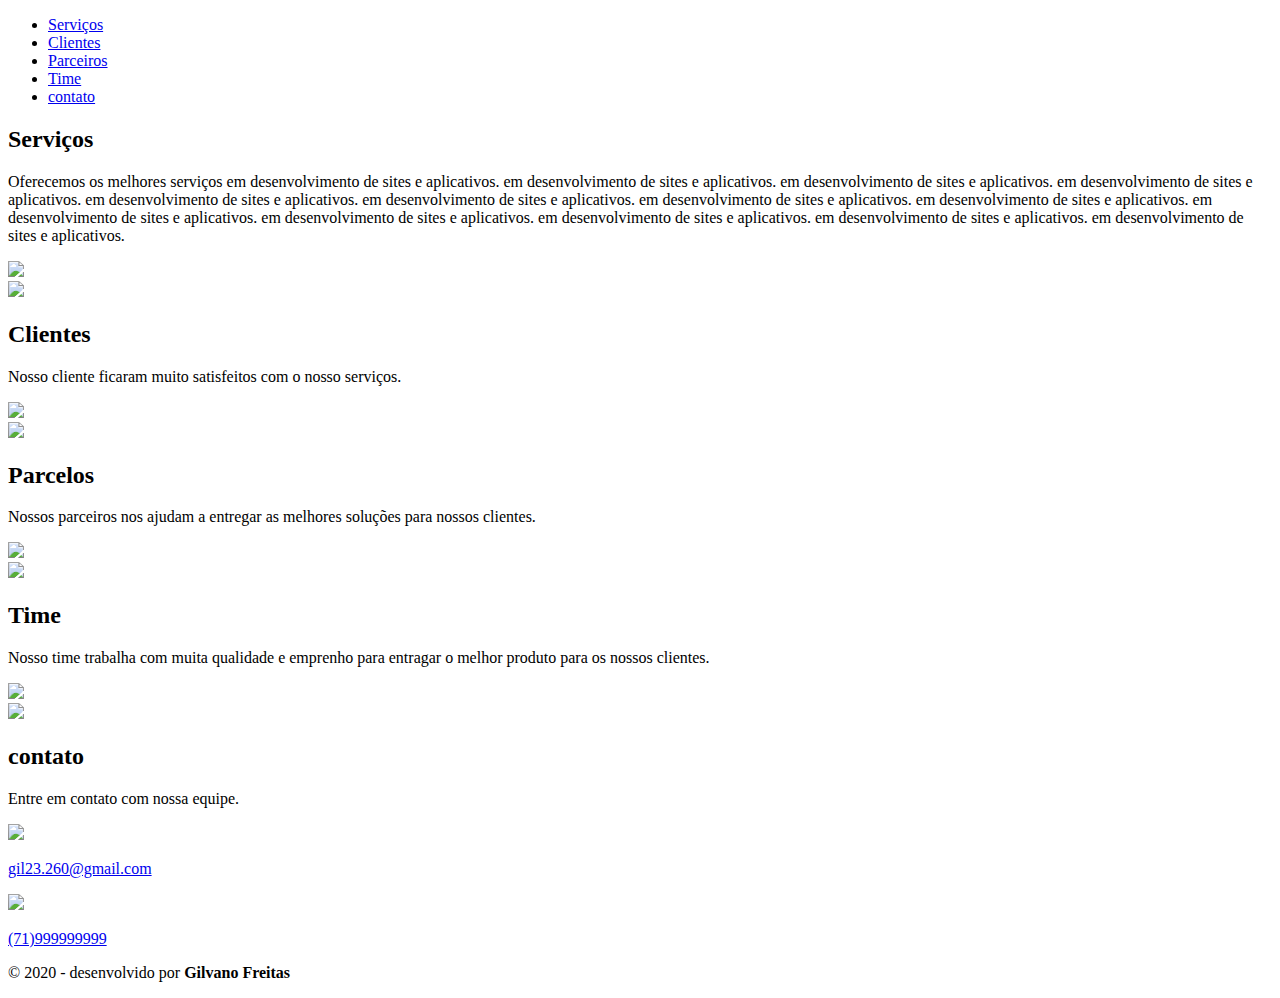
==== index.html @ 21cc779d "modificado header e corrigindo a indentação" ====
<!DOCTYPE html>
<html lang="pt-br">
    <head>
        <meta charset="utf-8">
        <title>Minha página</title>
        <link rel="stylesheet" type="text/css" href="css/style.css"
    </head>

    <body>
        <div id="container"><!--Container-->
           <header><!--header-->
                <nav><!--nav-->
                    <ul>
                        <li>
                            <a href="#servicos">Serviços</a>
                        </li>
                        <li>
                            <a href="#clientes">Clientes</a>
                        </li>
                        <li>
                            <a href="#parcelos">Parceiros</a>
                        </li>
                        <li>
                            <a href="#time">Time</a>
                        </li>
                        <li>
                            <a href="#contato">contato</a>
                        </li>
                    </ul>
                </nav><!--/nav-->
            </header><!--/header-->

           <div><!--Principal-->
                <div><!--Conteúdo-->
                    <section id="servicos">
                        <h2>Serviços</h2>
                        <p>
                            Oferecemos os melhores serviços
                            em desenvolvimento de sites e aplicativos.
                            em desenvolvimento de sites e aplicativos.
                            em desenvolvimento de sites e aplicativos.
                            em desenvolvimento de sites e aplicativos.
                            em desenvolvimento de sites e aplicativos.
                            em desenvolvimento de sites e aplicativos.
                            em desenvolvimento de sites e aplicativos.
                            em desenvolvimento de sites e aplicativos.
                            em desenvolvimento de sites e aplicativos.
                            em desenvolvimento de sites e aplicativos.
                            em desenvolvimento de sites e aplicativos.
                            em desenvolvimento de sites e aplicativos.
                            em desenvolvimento de sites e aplicativos.
        
                        </p>
                        <div>
                            <img src="img/site.jpg" class="img_padrao">
                        </div>
                        <div>
                            <img src="img/app.jpg" class="img_padrao">
                        </div>
                    </section>
        
                    <section id="clientes">
                        <h2>Clientes</h2>
                        <p>
                            Nosso cliente ficaram muito satisfeitos com o nosso serviços.
                        </p>
                        <div>
                            <img src="img/cliente1.jpg" class="img_padrao">
                        </div>
                        <div>
                            <img src="img/cliente2.jpg"class="img_padrao">
                        </div>
                    </section>
        
                    <section id="parceiros">
                        <h2>Parcelos</h2>
                        <p>
                            Nossos parceiros nos ajudam a entregar 
                            as melhores soluções para nossos clientes. 
                        </p>
                        <div>
                            <a href="https://digitalinnovation.one/" target="_blank"><!--t. blank = faz com que se abra em outra abra-->
                                <img src="img/digitalinnivationone.png" width="130px">
                            </a>
                        </div>
                            <a href="https://academia.pne.pt/"  target="_blank"><!--t. blank = faz com que se abra em outra abra-->
                                <img src="img/academiapme.png" width="130px">
                            </a>
                    </section>
        
                    <section id="time">
                        <h2>Time</h2>
                        <p>
                            Nosso time trabalha com muita qualidade 
                            e emprenho para entragar o melhor produto para os nossos clientes. 
                        </p>
                        <div>
                            <img src="img/time1.jpg" class="img_padrao">
                        </div>
                        <div>
                            <img src="img/time2.jpg" class="img_padrao">
                        </div>
        
                    </section>
        
                    <section id="contato">
                        <h2>contato</h2>
                        <p>
                            Entre em contato com nossa equipe.
                        </p>
                        <div>
                            <img src="img/email.png" class="logo">
                            <p>
                                <a href="mailto:gil23.260@gmail.com">gil23.260@gmail.com</a>
                            </p><!--encaminha para o seu email -->
        
                        </div>
                        <div>
                            <img src="img/fone.jpeg"  class="logo">
                            <p>
                                <a href="tel:71999999999">(71)999999999</a>
                            </p>
                        </div>
                    </section>
                </div><!--/Conteúdo-->
           </div><!--/Principal-->

            <footer>
                <p>
                    &copy; 2020 - desenvolvido por <b> Gilvano Freitas</b>
                </p>
            </footer>
        </div><!--/Container-->
    </body>
</html>
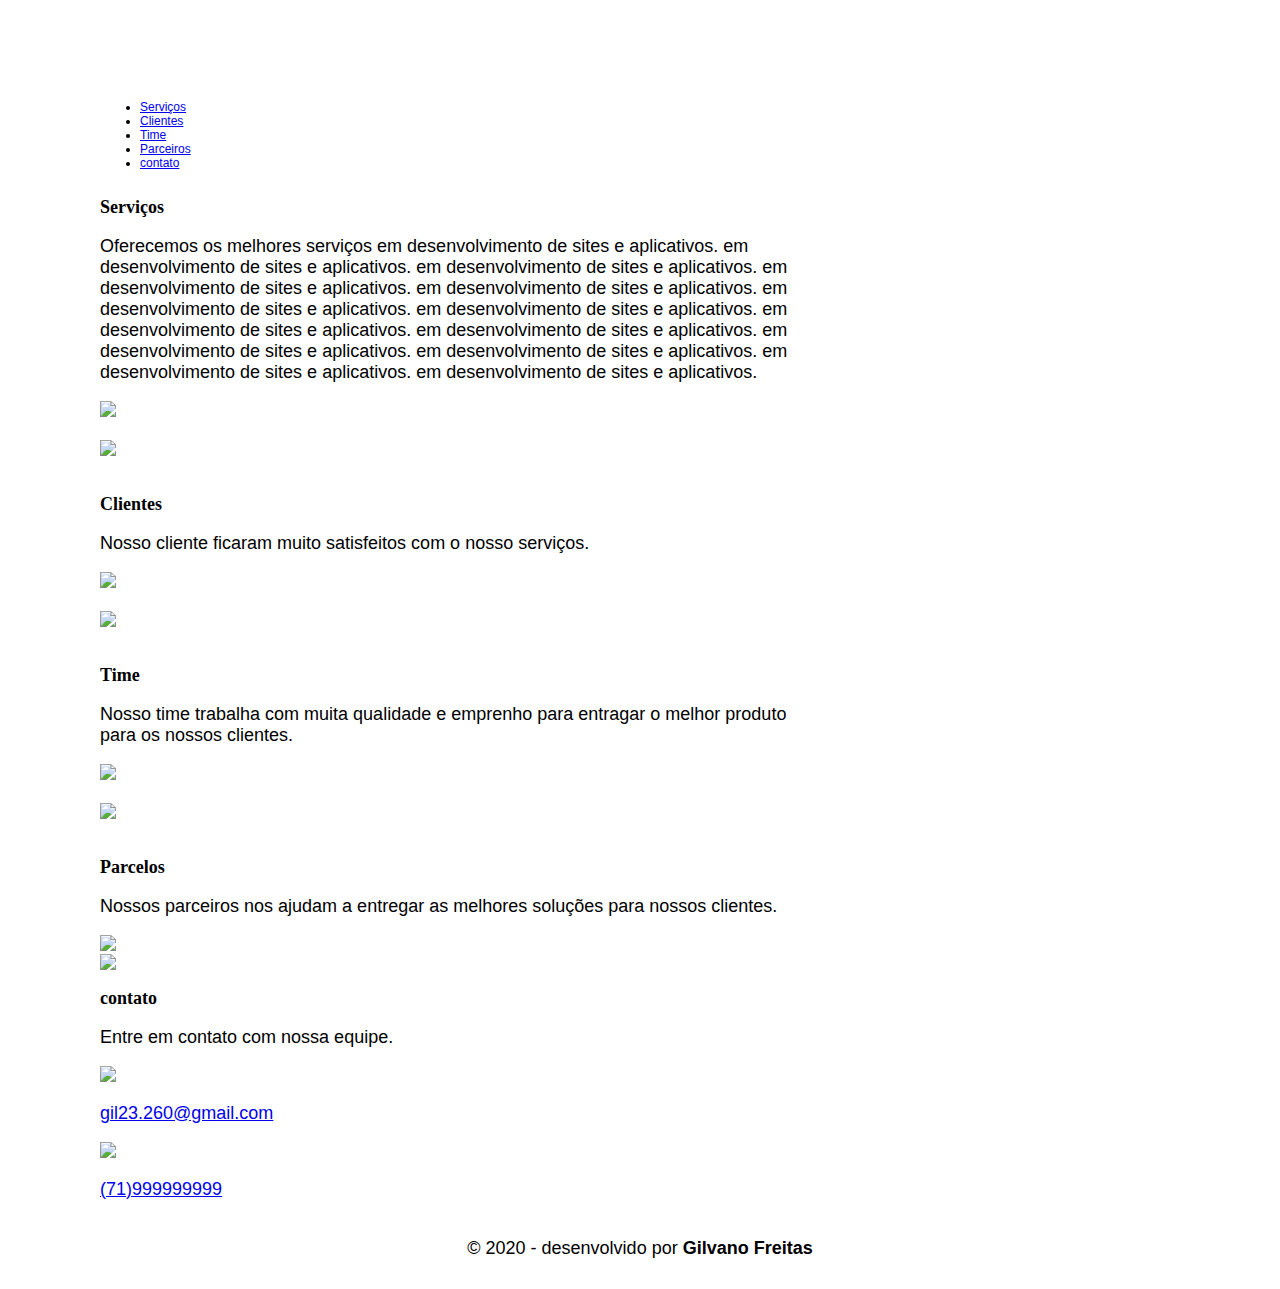
==== commit b1a0516f: "Melhorando o header, footer e conteúdo" ====
--- a/index.html
+++ b/index.html
@@ -14,15 +14,19 @@
                         <li>
                             <a href="#servicos">Serviços</a>
                         </li>
+
                         <li>
                             <a href="#clientes">Clientes</a>
                         </li>
+                        
+                        <li>
+                            <a href="#time">Time</a>
+                        </li>
+
                         <li>
                             <a href="#parcelos">Parceiros</a>
                         </li>
-                        <li>
-                            <a href="#time">Time</a>
-                        </li>
+                        
                         <li>
                             <a href="#contato">contato</a>
                         </li>
@@ -31,7 +35,7 @@
             </header><!--/header-->
 
            <div><!--Principal-->
-                <div><!--Conteúdo-->
+                <div id="conteudo"><!--Conteúdo-->
                     <section id="servicos">
                         <h2>Serviços</h2>
                         <p>
@@ -72,6 +76,21 @@
                         </div>
                     </section>
         
+                    <section id="time">
+                        <h2>Time</h2>
+                        <p>
+                            Nosso time trabalha com muita qualidade 
+                            e emprenho para entragar o melhor produto para os nossos clientes. 
+                        </p>
+                        <div>
+                            <img src="img/time1.jpg" class="img_padrao">
+                        </div>
+                        <div>
+                            <img src="img/time2.jpg" class="img_padrao">
+                        </div>
+        
+                    </section>
+
                     <section id="parceiros">
                         <h2>Parcelos</h2>
                         <p>
@@ -86,21 +105,6 @@
                             <a href="https://academia.pne.pt/"  target="_blank"><!--t. blank = faz com que se abra em outra abra-->
                                 <img src="img/academiapme.png" width="130px">
                             </a>
-                    </section>
-        
-                    <section id="time">
-                        <h2>Time</h2>
-                        <p>
-                            Nosso time trabalha com muita qualidade 
-                            e emprenho para entragar o melhor produto para os nossos clientes. 
-                        </p>
-                        <div>
-                            <img src="img/time1.jpg" class="img_padrao">
-                        </div>
-                        <div>
-                            <img src="img/time2.jpg" class="img_padrao">
-                        </div>
-        
                     </section>
         
                     <section id="contato">
--- a/css/style.css
+++ b/css/style.css
@@ -0,0 +1,48 @@
+body {
+    background:white;
+    font: 12px "Lucida Grande", "Lucida Sans unicode", Arial, sans-serif;
+}
+
+#container {
+    width: 1080px;
+    margin: 0 auto;
+}
+
+header {
+    margin-top: 100px;
+}
+
+#conteudo {
+    width: 710px;
+    float: left;
+    margin-bottom: 20px;
+}
+
+h1 {
+    color: red;
+    font-family: fantasy; 
+}
+
+h2 {
+    font-family: fantasy; 
+}
+
+p {
+    font-size: 18px;
+}
+
+.img_padrao {
+    margin-bottom: 20px;
+    width: 300px;
+}
+
+.logo {
+    width: 30px;
+}
+
+footer {
+    clear: both;
+    margin-bottom: 30px;
+    text-align: center;
+
+}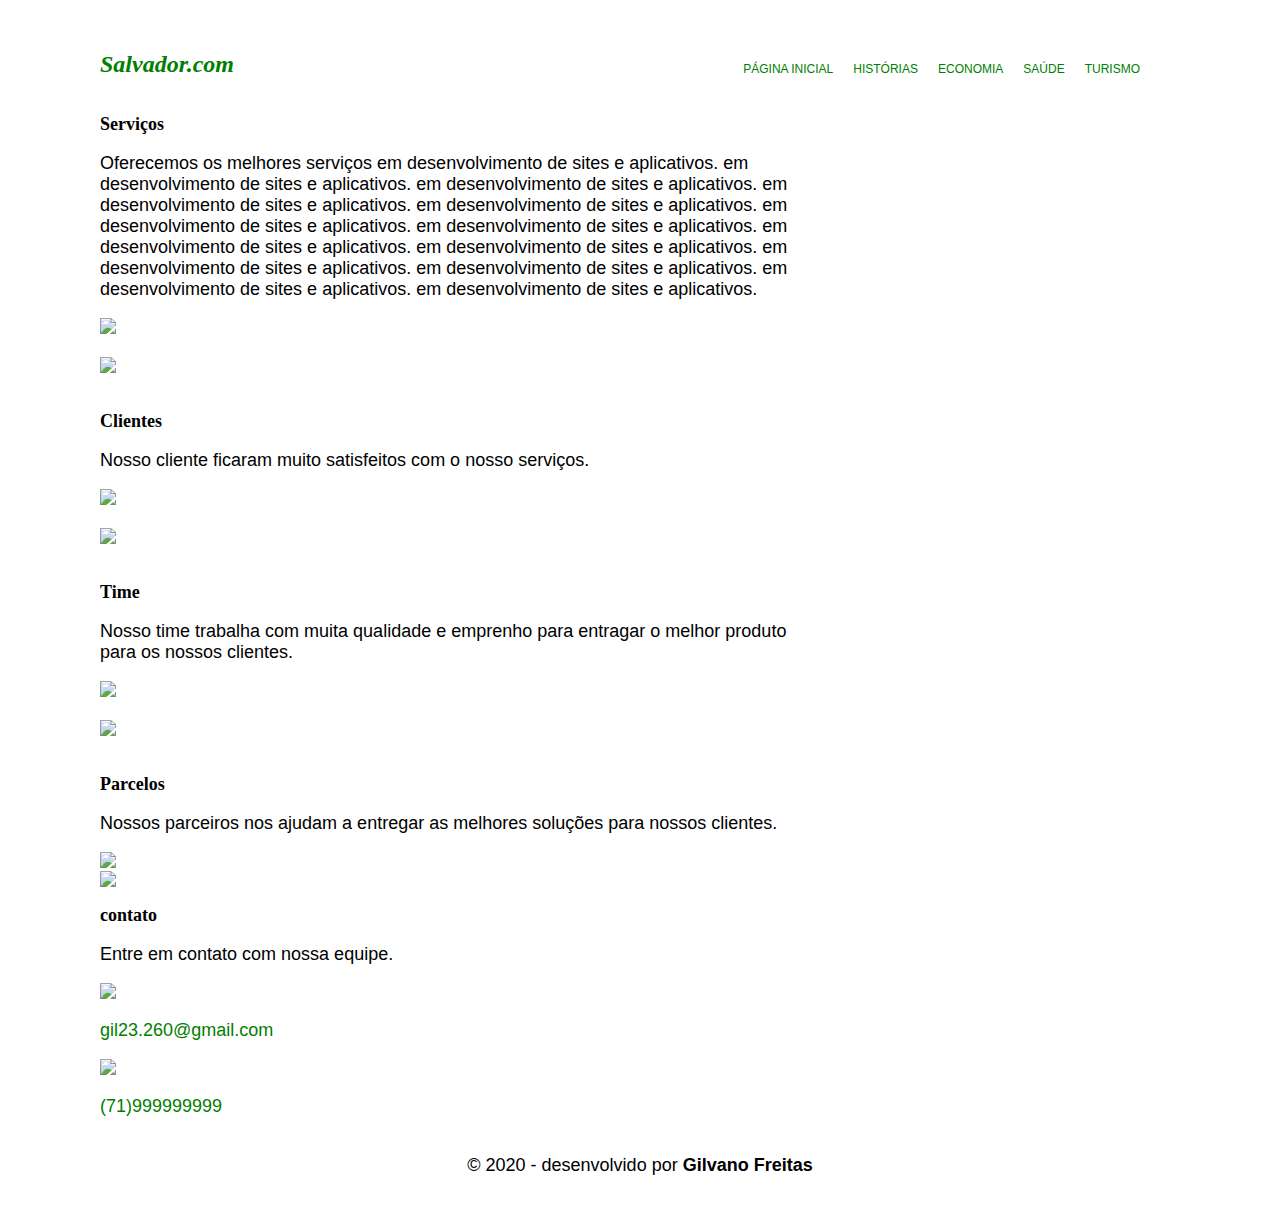
==== commit cfd1c338: "modificando minha navegação" ====
--- a/index.html
+++ b/index.html
@@ -2,33 +2,59 @@
 <html lang="pt-br">
     <head>
         <meta charset="utf-8">
-        <title>Minha página</title>
-        <link rel="stylesheet" type="text/css" href="css/style.css"
+        <meta name="viewport" content="width=device-width, initial-scale=1, shrink-to-fit=no">
+	
+
+        <!-- Bootstrap CSS -->
+        <link rel="stylesheet" href="https://stackpath.bootstrapcdn.com/bootstrap/4.1.3/css/bootstrap.min.css" integrity="sha384-MCw98/SFnGE8fJT3GXwEOngsV7Zt27NXFoaoApmYm81iuXoPkFOJwJ8ERdknLPMO" crossorigin="anonymous"><!--o Bootstrap da rede ou direto do site-->
+
+        <!-- Font Awesome -->
+        <link rel="stylesheet" href="https://use.fontawesome.com/releases/v5.3.1/css/all.css" integrity="sha384-mzrmE5qonljUremFsqc01SB46JvROS7bZs3IO2EmfFsd15uHvIt+Y8vEf7N7fWAU" crossorigin="anonymous">
+
+        <!-- HTML5Shiv --><!-- serve para novas tags Html5 --> 
+        <!--[if lt IE 9]>
+        <script src="https://oss.maxcdn.com/html5shiv/3.7.2/html5shiv.min.js"></script>
+        <![endif]-->
+
+        <link rel="stylesheet" type="text/css" href="css/style.css">
+
+        <title>Salvador.com</title>
+        <link rel="icon" href="img/favicon.png">
+
+
     </head>
 
     <body>
         <div id="container"><!--Container-->
            <header><!--header-->
+                <div id="logo">
+                    <h1>
+                        <a href="#">
+                            <i class="fas fa-adjust">Salvador.com</i>
+                        </a>
+                    </h1>
+                </div>
+
                 <nav><!--nav-->
                     <ul>
                         <li>
-                            <a href="#servicos">Serviços</a>
+                            <a href="index.html">Página inicial</a>
                         </li>
 
                         <li>
-                            <a href="#clientes">Clientes</a>
+                            <a href="historia.html">Histórias</a>
                         </li>
                         
                         <li>
-                            <a href="#time">Time</a>
+                            <a href="economia.html">Economia</a>
                         </li>
 
                         <li>
-                            <a href="#parcelos">Parceiros</a>
+                            <a href="saude.html">Saúde</a>
                         </li>
                         
                         <li>
-                            <a href="#contato">contato</a>
+                            <a href="turismo.html">Turismo</a>
                         </li>
                     </ul>
                 </nav><!--/nav-->
@@ -135,5 +161,14 @@
                 </p>
             </footer>
         </div><!--/Container-->
+
+        <!-- JavaScript (Opcional) -->
+        <!-- jQuery primeiro, depois Popper.js, depois Bootstrap JS -->
+        <script src="https://code.jquery.com/jquery-3.3.1.slim.min.js" integrity="sha384-q8i/X+965DzO0rT7abK41JStQIAqVgRVzpbzo5smXKp4YfRvH+8abtTE1Pi6jizo" crossorigin="anonymous"></script>
+        <script src="https://cdnjs.cloudflare.com/ajax/libs/popper.js/1.14.3/umd/popper.min.js" integrity="sha384-ZMP7rVo3mIykV+2+9J3UJ46jBk0WLaUAdn689aCwoqbBJiSnjAK/l8WvCWPIPm49" crossorigin="anonymous"></script>
+        <script src="https://stackpath.bootstrapcdn.com/bootstrap/4.1.3/js/bootstrap.min.js" integrity="sha384-ChfqqxuZUCnJSK3+MXmPNIyE6ZbWh2IMqE241rYiqJxyMiZ6OW/JmZQ5stwEULTy" crossorigin="anonymous"></script>
+
+
+
     </body>
 </html>--- a/css/style.css
+++ b/css/style.css
@@ -8,8 +8,59 @@
     margin: 0 auto;
 }
 
+/* Navegação */
+
+
+div#logo {
+    width: 250px;
+    height: 21px;
+    display: block;
+    float: left;
+    /* border: 1px solid red; */
+    padding-top: 12px;
+    padding-bottom: 15px;
+    margin-bottom: 25px;
+
+}
+
 header {
-    margin-top: 100px;
+    padding: 15px 0px;
+    height: 58px;
+
+}
+
+/* Links */
+
+a:link, a:active, a:visited {
+    color:green;/* modificar futuramente */
+    text-decoration: none;
+}
+
+a:hover {
+    color: orange;/* modificar futuramente */
+}
+
+nav ul {
+    list-style: none;
+    margin: 20px;
+    margin-top: 20px;
+    padding-top: 19px;
+    float: right;
+}
+
+nav ul li {
+    float: left;
+}
+
+nav ul li a:link {
+    display: block;
+    margin-right: 20px;
+    padding-bottom: 3px;
+    text-transform: uppercase;
+}
+
+nav ul li a:hover {
+    border-bottom: 1px solid #535858;/*modificar em breve */
 }
 
 #conteudo {
@@ -36,9 +87,9 @@
     width: 300px;
 }
 
-.logo {
+/* .logo { 
     width: 30px;
-}
+ } */
 
 footer {
     clear: both;
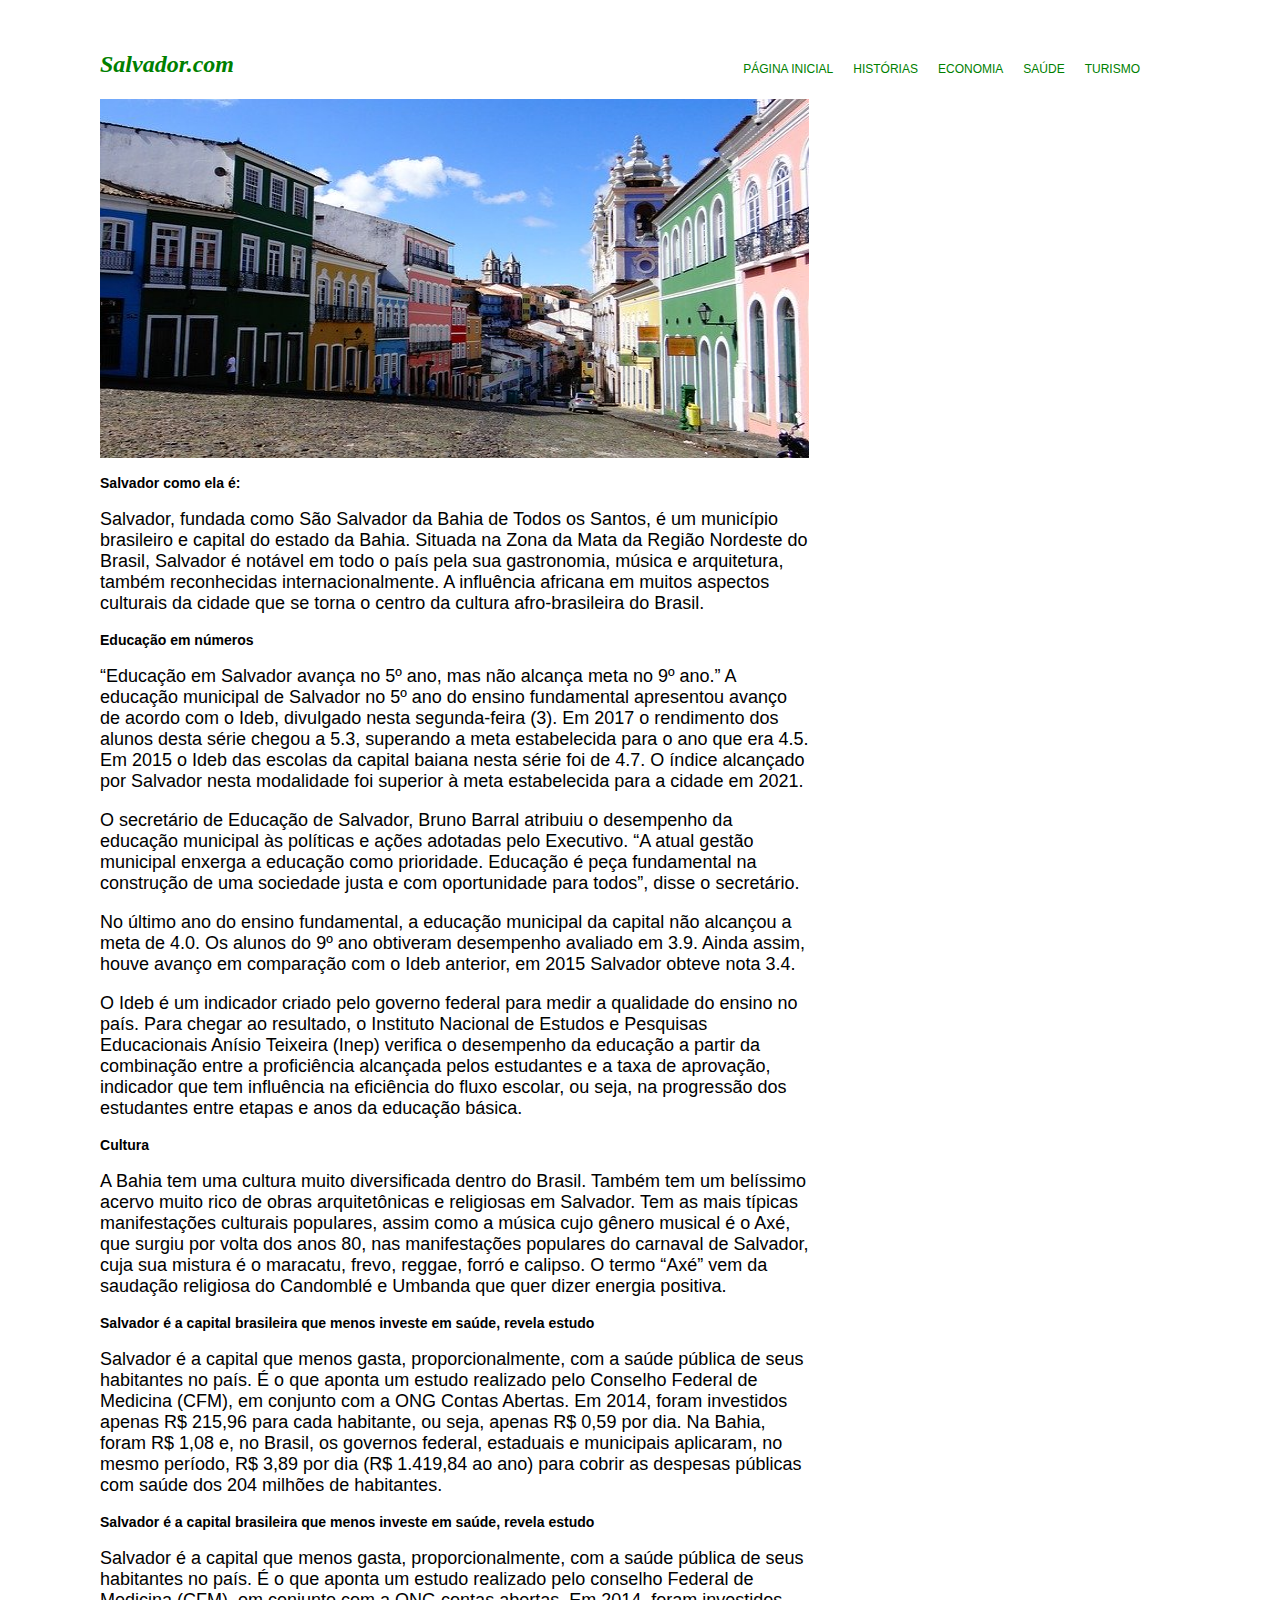
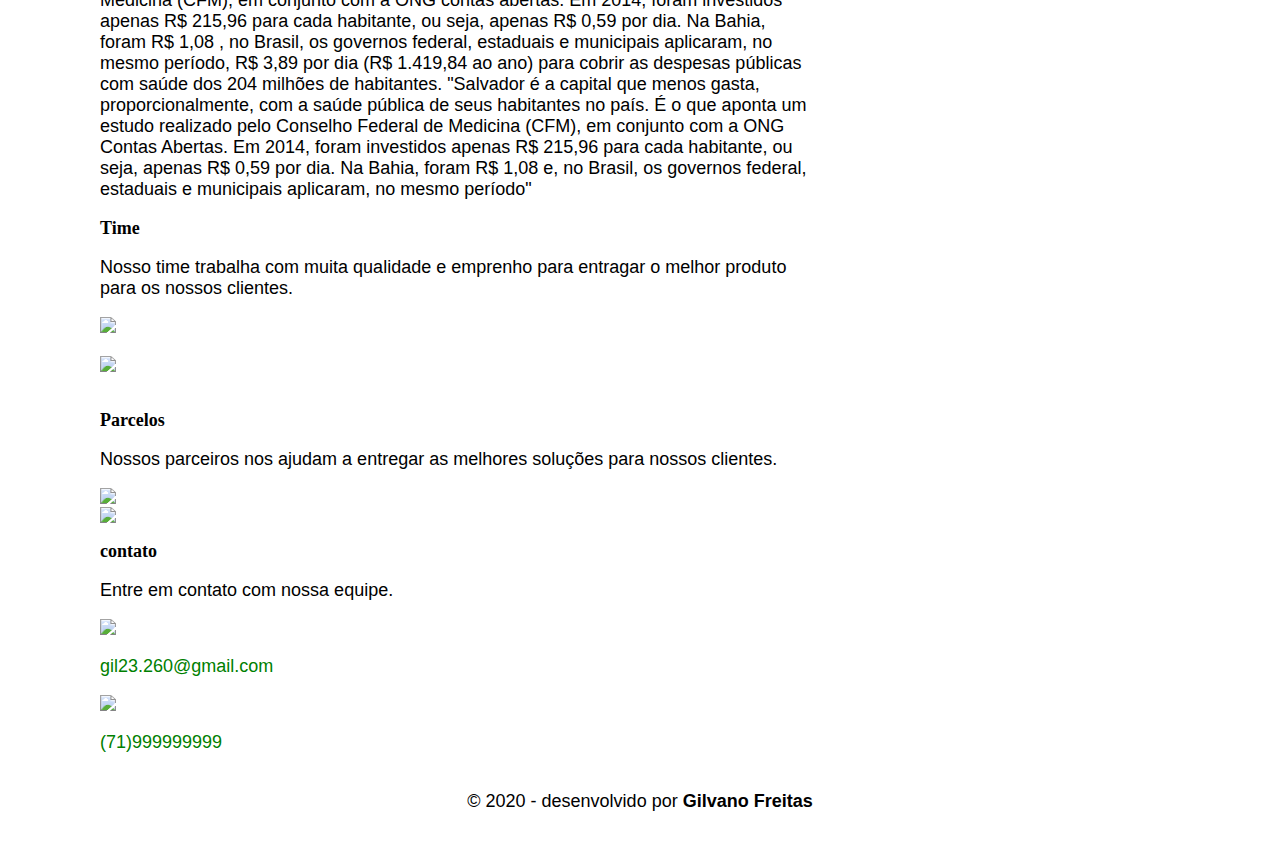
==== commit 3384363a: "modificar2" ====
--- a/index.html
+++ b/index.html
@@ -60,47 +60,110 @@
                 </nav><!--/nav-->
             </header><!--/header-->
 
-           <div><!--Principal-->
+           <div id="principal"><!--Principal-->
                 <div id="conteudo"><!--Conteúdo-->
-                    <section id="servicos">
-                        <h2>Serviços</h2>
-                        <p>
-                            Oferecemos os melhores serviços
-                            em desenvolvimento de sites e aplicativos.
-                            em desenvolvimento de sites e aplicativos.
-                            em desenvolvimento de sites e aplicativos.
-                            em desenvolvimento de sites e aplicativos.
-                            em desenvolvimento de sites e aplicativos.
-                            em desenvolvimento de sites e aplicativos.
-                            em desenvolvimento de sites e aplicativos.
-                            em desenvolvimento de sites e aplicativos.
-                            em desenvolvimento de sites e aplicativos.
-                            em desenvolvimento de sites e aplicativos.
-                            em desenvolvimento de sites e aplicativos.
-                            em desenvolvimento de sites e aplicativos.
-                            em desenvolvimento de sites e aplicativos.
-        
-                        </p>
-                        <div>
-                            <img src="img/site.jpg" class="img_padrao">
-                        </div>
-                        <div>
-                            <img src="img/app.jpg" class="img_padrao">
-                        </div>
-                    </section>
-        
-                    <section id="clientes">
-                        <h2>Clientes</h2>
-                        <p>
-                            Nosso cliente ficaram muito satisfeitos com o nosso serviços.
-                        </p>
-                        <div>
-                            <img src="img/cliente1.jpg" class="img_padrao">
-                        </div>
-                        <div>
-                            <img src="img/cliente2.jpg"class="img_padrao">
-                        </div>
-                    </section>
+
+                    <section>
+                        <img src="img/salvador.jpg" width="709" height="359">
+                    </section>
+
+                    <section id="apresentacao">
+                        <h3>Salvador como ela é:</h3>
+                            <p>
+                                Salvador, fundada como São Salvador da Bahia de Todos os Santos, 
+                                é um município brasileiro e capital do estado da Bahia. 
+                                Situada na Zona da Mata da Região Nordeste do Brasil, 
+                                Salvador é notável em todo o país pela sua gastronomia,
+                                música e arquitetura, também reconhecidas internacionalmente.
+                                A influência africana em muitos aspectos 
+                                culturais da cidade que se torna o centro da cultura afro-brasileira do Brasil. 
+                            </p>
+
+                        <article id="educar">
+                            <h3>Educação em números</h3>
+                            <p>
+                                <q>Educação em Salvador avança no 5º ano, mas não alcança meta no 9º ano.</q>
+                                A educação municipal de Salvador no 5º ano do ensino fundamental apresentou 
+                                avanço de acordo com o Ideb, divulgado nesta segunda-feira (3).
+                                Em 2017 o rendimento dos alunos desta série chegou a 5.3, 
+                                superando a meta estabelecida para o ano que era 4.5. 
+                                Em 2015 o Ideb das escolas da capital baiana nesta série foi de 4.7. 
+                                O índice alcançado por Salvador nesta modalidade foi superior 
+                                à meta estabelecida para a cidade em 2021.
+                            </p>
+                            <p>
+                                O secretário de Educação de Salvador, 
+                                Bruno Barral atribuiu o desempenho da educação municipal às políticas
+                                e ações adotadas pelo Executivo. “A atual gestão municipal enxerga 
+                                a educação como prioridade. Educação é peça fundamental na construção 
+                                de uma sociedade justa e com oportunidade para todos”, 
+                                disse o secretário.
+                            </p>
+                            <p>							
+                                No último ano do ensino fundamental, a educação municipal da capital 
+                                não alcançou a meta de 4.0. Os alunos do 9º ano obtiveram desempenho avaliado 
+                                em 3.9. Ainda assim, houve avanço em comparação com o Ideb anterior,
+                                em 2015 Salvador obteve nota 3.4.  
+                            </p>
+                            <p>
+                                O Ideb é um indicador criado pelo governo federal para medir a qualidade do 
+                                ensino no país. Para chegar ao resultado, o Instituto Nacional de Estudos
+                                e Pesquisas Educacionais Anísio Teixeira (Inep) verifica
+                                o desempenho da educação a partir da combinação entre a proficiência 
+                                alcançada pelos estudantes e a taxa de aprovação, 
+                                indicador que tem influência na eficiência do fluxo escolar, ou seja, 
+                                na progressão dos estudantes entre etapas e anos da educação básica.  
+                            </p>
+                        </article>
+
+                        <acticle id="cultura">
+                            <h3>Cultura</h3>
+                            <p>
+                                A  Bahia tem uma cultura muito diversificada dentro do Brasil. 
+                                Também tem um belíssimo acervo muito rico de obras arquitetônicas
+                                e religiosas em Salvador. Tem as  mais típicas manifestações
+                                culturais populares, assim como a música cujo gênero musical é o Axé,
+                                que surgiu por volta dos anos 80, nas manifestações populares 
+                                do carnaval de Salvador, cuja sua mistura é o  maracatu, frevo, 
+                                reggae, forró e calipso.  O termo  “Axé” vem da saudação religiosa do 
+                                Candomblé  e Umbanda que quer dizer energia positiva.
+                            </p>
+                        </acticle>
+
+                        <acticle>
+                            <h3>Salvador é a capital brasileira que menos investe em saúde, 
+                                revela estudo</h3>
+                            <p>
+                                Salvador é a capital que menos gasta, proporcionalmente, com a saúde pública
+                                de seus habitantes no país. É o que aponta um estudo realizado pelo 
+                                Conselho Federal de Medicina (CFM), em conjunto com a ONG Contas Abertas. 
+                                Em 2014, foram investidos apenas R$ 215,96 para cada habitante, ou seja, 
+                                apenas R$ 0,59 por dia. Na Bahia, foram R$ 1,08 e, no Brasil, os governos 
+                                federal, estaduais e municipais aplicaram, no mesmo período, R$ 3,89 por dia 
+                                (R$ 1.419,84 ao ano) para cobrir as despesas públicas com saúde
+                                dos 204 milhões de habitantes.
+                            </p>
+                        </acticle>
+
+                        <acticle>
+                            <h3>Salvador é a capital brasileira que menos investe 
+                                em saúde, revela estudo</h3>
+                            <p>
+                                Salvador é a capital que menos gasta, proporcionalmente, com a saúde pública de seus habitantes
+                                no país. É o que aponta um estudo realizado pelo conselho Federal de Medicina (CFM), em conjunto com a ONG contas abertas.
+                                Em 2014, foram investidos apenas R$ 215,96 para cada habitante, ou seja, apenas R$ 0,59 por dia. Na Bahia, foram R$ 1,08 , 
+                                no Brasil, os governos federal, estaduais e municipais aplicaram, no mesmo período, R$ 3,89 por dia 
+                                (R$ 1.419,84 ao ano) para cobrir as despesas públicas com saúde dos 204 milhões de habitantes.
+                                "Salvador é a capital que menos gasta, proporcionalmente, com a saúde pública de seus habitantes no país. É o que aponta um estudo realizado pelo Conselho Federal de Medicina (CFM), em conjunto com a ONG Contas Abertas. Em 2014, foram investidos apenas R$ 215,96 para cada habitante, ou seja, apenas R$ 0,59 por dia. Na Bahia, foram R$ 1,08 e, no Brasil, os governos federal,
+                                estaduais e municipais aplicaram, no mesmo período"
+                            </p>
+                        </acticle>
+
+                    </section><!--/apresentação-->
+
+                   
+        
+        
         
                     <section id="time">
                         <h2>Time</h2>
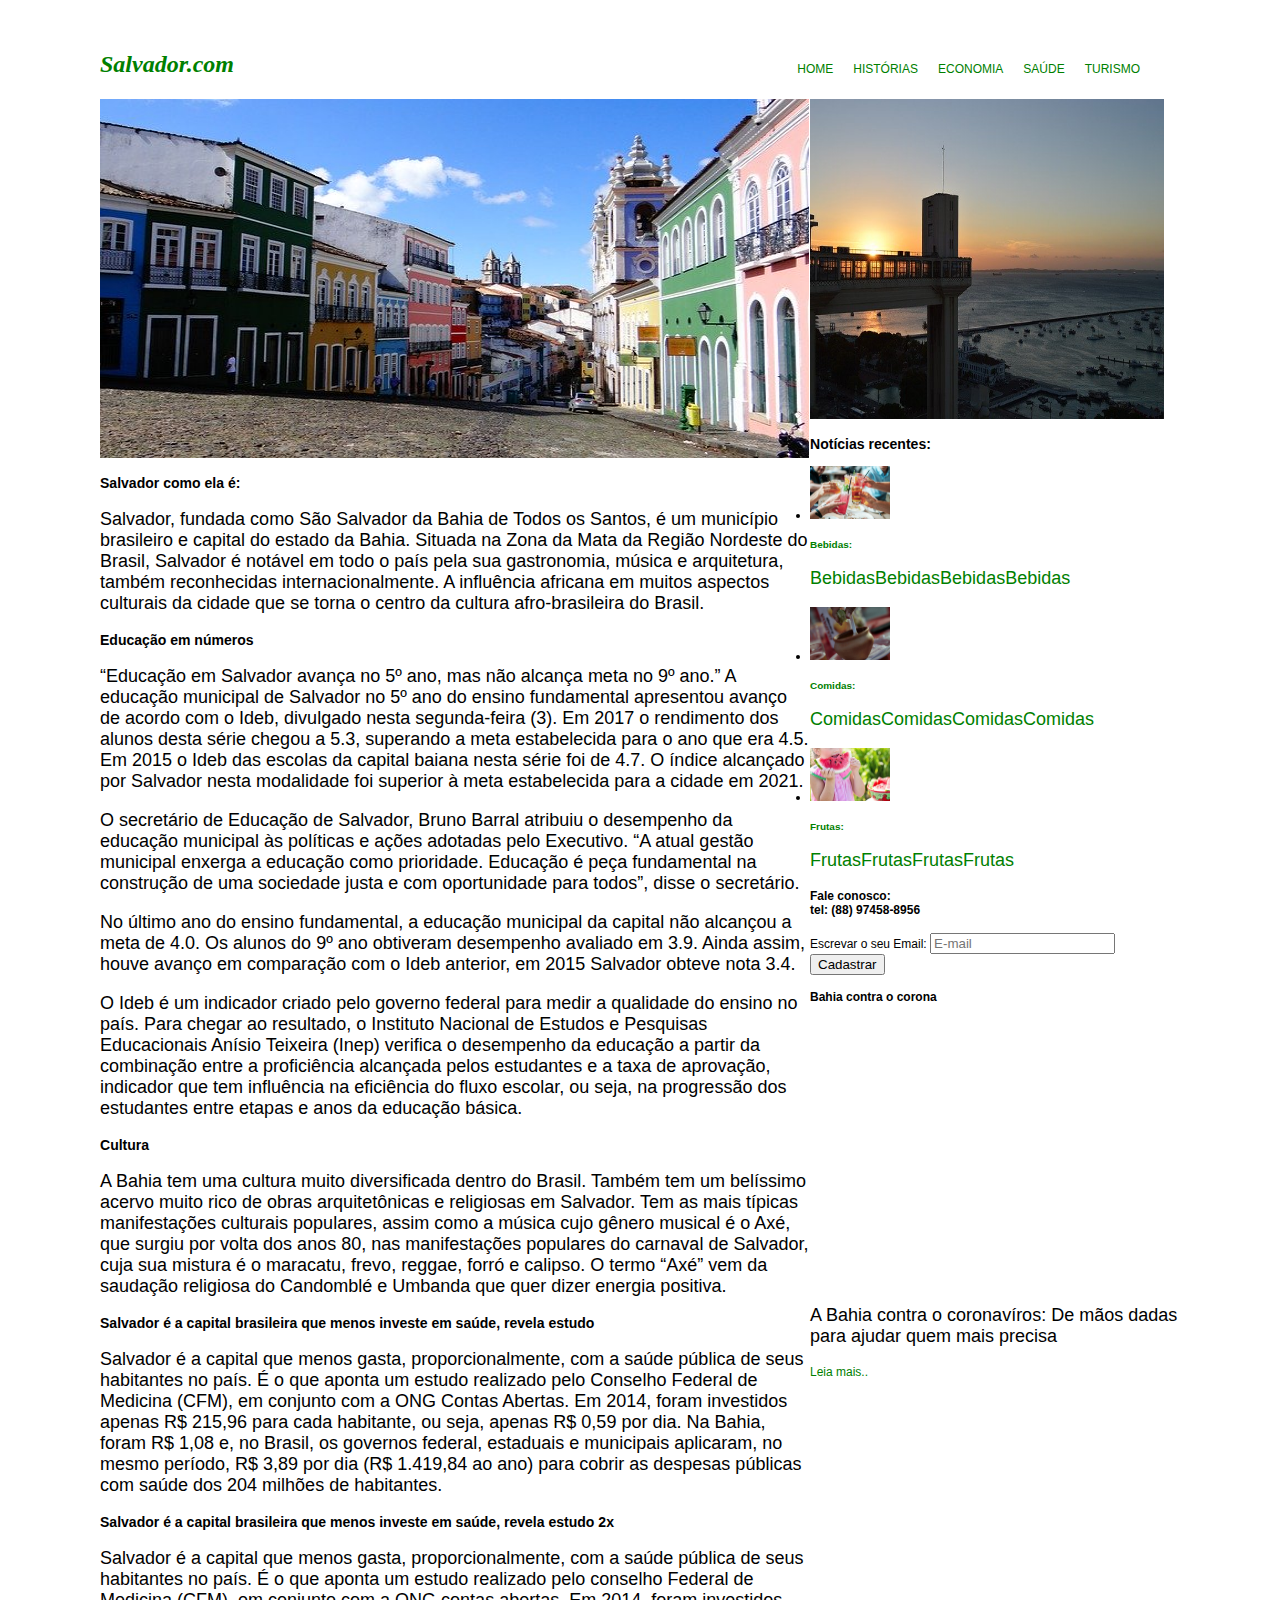
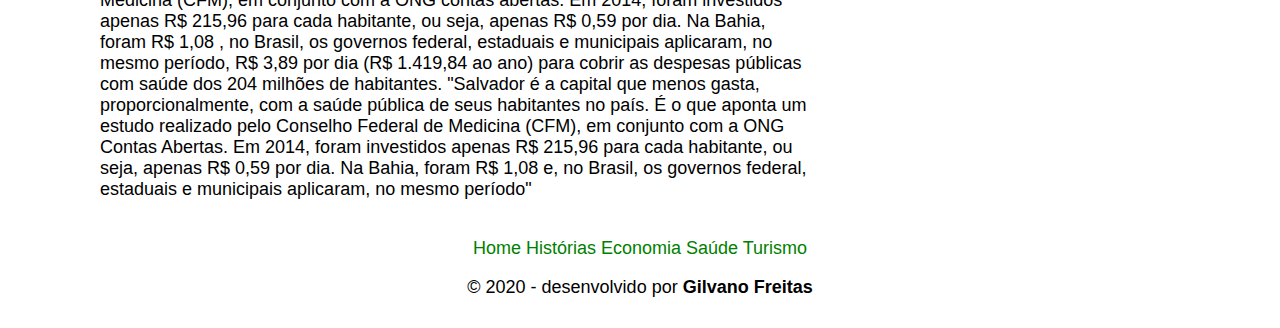
==== commit b5613f2a: "Conteúdo da página inícial" ====
--- a/index.html
+++ b/index.html
@@ -38,7 +38,7 @@
                 <nav><!--nav-->
                     <ul>
                         <li>
-                            <a href="index.html">Página inicial</a>
+                            <a href="index.html">Home</a>
                         </li>
 
                         <li>
@@ -147,7 +147,7 @@
 
                         <acticle>
                             <h3>Salvador é a capital brasileira que menos investe 
-                                em saúde, revela estudo</h3>
+                                em saúde, revela estudo 2x</h3>
                             <p>
                                 Salvador é a capital que menos gasta, proporcionalmente, com a saúde pública de seus habitantes
                                 no país. É o que aponta um estudo realizado pelo conselho Federal de Medicina (CFM), em conjunto com a ONG contas abertas.
@@ -160,65 +160,99 @@
                         </acticle>
 
                     </section><!--/apresentação-->
-
-                   
-        
-        
-        
-                    <section id="time">
-                        <h2>Time</h2>
-                        <p>
-                            Nosso time trabalha com muita qualidade 
-                            e emprenho para entragar o melhor produto para os nossos clientes. 
-                        </p>
-                        <div>
-                            <img src="img/time1.jpg" class="img_padrao">
-                        </div>
-                        <div>
-                            <img src="img/time2.jpg" class="img_padrao">
-                        </div>
-        
+                </div><!--/Conteúdo-->
+
+                <aside id="yu"><!-- Início/lateral -->
+                    <section id="foto">
+                        <img src="img/lateral.jpg" width="354" height="320">
                     </section>
 
-                    <section id="parceiros">
-                        <h2>Parcelos</h2>
-                        <p>
-                            Nossos parceiros nos ajudam a entregar 
-                            as melhores soluções para nossos clientes. 
-                        </p>
-                        <div>
-                            <a href="https://digitalinnovation.one/" target="_blank"><!--t. blank = faz com que se abra em outra abra-->
-                                <img src="img/digitalinnivationone.png" width="130px">
-                            </a>
-                        </div>
-                            <a href="https://academia.pne.pt/"  target="_blank"><!--t. blank = faz com que se abra em outra abra-->
-                                <img src="img/academiapme.png" width="130px">
-                            </a>
-                    </section>
-        
-                    <section id="contato">
-                        <h2>contato</h2>
-                        <p>
-                            Entre em contato com nossa equipe.
-                        </p>
-                        <div>
-                            <img src="img/email.png" class="logo">
-                            <p>
-                                <a href="mailto:gil23.260@gmail.com">gil23.260@gmail.com</a>
-                            </p><!--encaminha para o seu email -->
-        
-                        </div>
-                        <div>
-                            <img src="img/fone.jpeg"  class="logo">
-                            <p>
-                                <a href="tel:71999999999">(71)999999999</a>
-                            </p>
-                        </div>
-                    </section>
-                </div><!--/Conteúdo-->
+                <section id="caixa">
+                    <h3 id="noty">Notícias recentes:</h3>
+                    <article>
+                        <ul id="lista-noticias">
+                            <li>
+                                <a href="#">
+                                    <img src="img/bebida.jpg" width="80px" alt="pessoas bebedo juntas na sala.">
+                                    <h5 >Bebidas:</h5>
+                                    <p>
+                                        BebidasBebidasBebidasBebidas
+                                    </p>
+
+                                </a>
+                            </li>
+
+                            <li>
+                                <a href="#">
+                                    <img src="img/comida.jpg" width="80px" alt="pessoas saboreando uma comida típica de Salvador.">
+                                    <h5 >Comidas:</h5>
+                                    <p>
+                                        ComidasComidasComidasComidas
+                                    </p>
+
+                                </a>
+                            </li>
+
+                            <li>
+                                <a href="#">
+                                    <img src="img/fruta.jpg" width="80px" alt="pessoas saboreado uma fruta da região.">
+                                    <h5> Frutas:</h5>
+                                    <p>
+                                        FrutasFrutasFrutasFrutas
+                                    </p>
+
+                                </a>
+                            </li>
+                        </ul>
+                    </article>
+                </section>
+
+                <div class="formulario">
+                    <h4 id="forr">Fale conosco: <br>
+                            tel: (88) 97458-8956
+                    </h4>
+
+                    <div class="caixa-formulario">
+                        <form>
+                            <div>
+                                <label for="email">Escrevar o seu Email:</label>
+                                <input type="text" name="email" id="email" placeholder="E-mail">
+                            </div>
+                            <div>
+                                <input class="submit" type="submit" value="Cadastrar">
+                            </div>
+                        
+                        </form>
+                    </div>
+
+                </div>
+
+                <section id="video">
+                    <h4 id="bah">Bahia contra o corona</h4>
+                    <iframe width="350" height="264" src="https://www.youtube.com/embed/qC_kCoSX9oU" frameborder="0" allow="accelerometer; autoplay; encrypted-media; gyroscope; picture-in-picture" allowfullscreen></iframe>
+                    <p id="paragrafo">A Bahia contra o coronavíros: De mãos dadas para ajudar quem mais precisa</p>
+                    <a href="#" id="ler">Leia mais..</a>
+                </section>
+
+            </aside><!-- Fim/aside -->
+
+
+
+
            </div><!--/Principal-->
 
             <footer>
+
+                <p id="site-rodape">
+                    
+                    <a href="index.html">Home</a>
+                    <a href="historia.html">Histórias</a>
+                    <a href="economia.html">Economia</a>
+                    <a href="saude.html">Saúde</a>
+                    <a href="turismo.html">Turismo</a>
+
+                </p>
+
                 <p>
                     &copy; 2020 - desenvolvido por <b> Gilvano Freitas</b>
                 </p>
